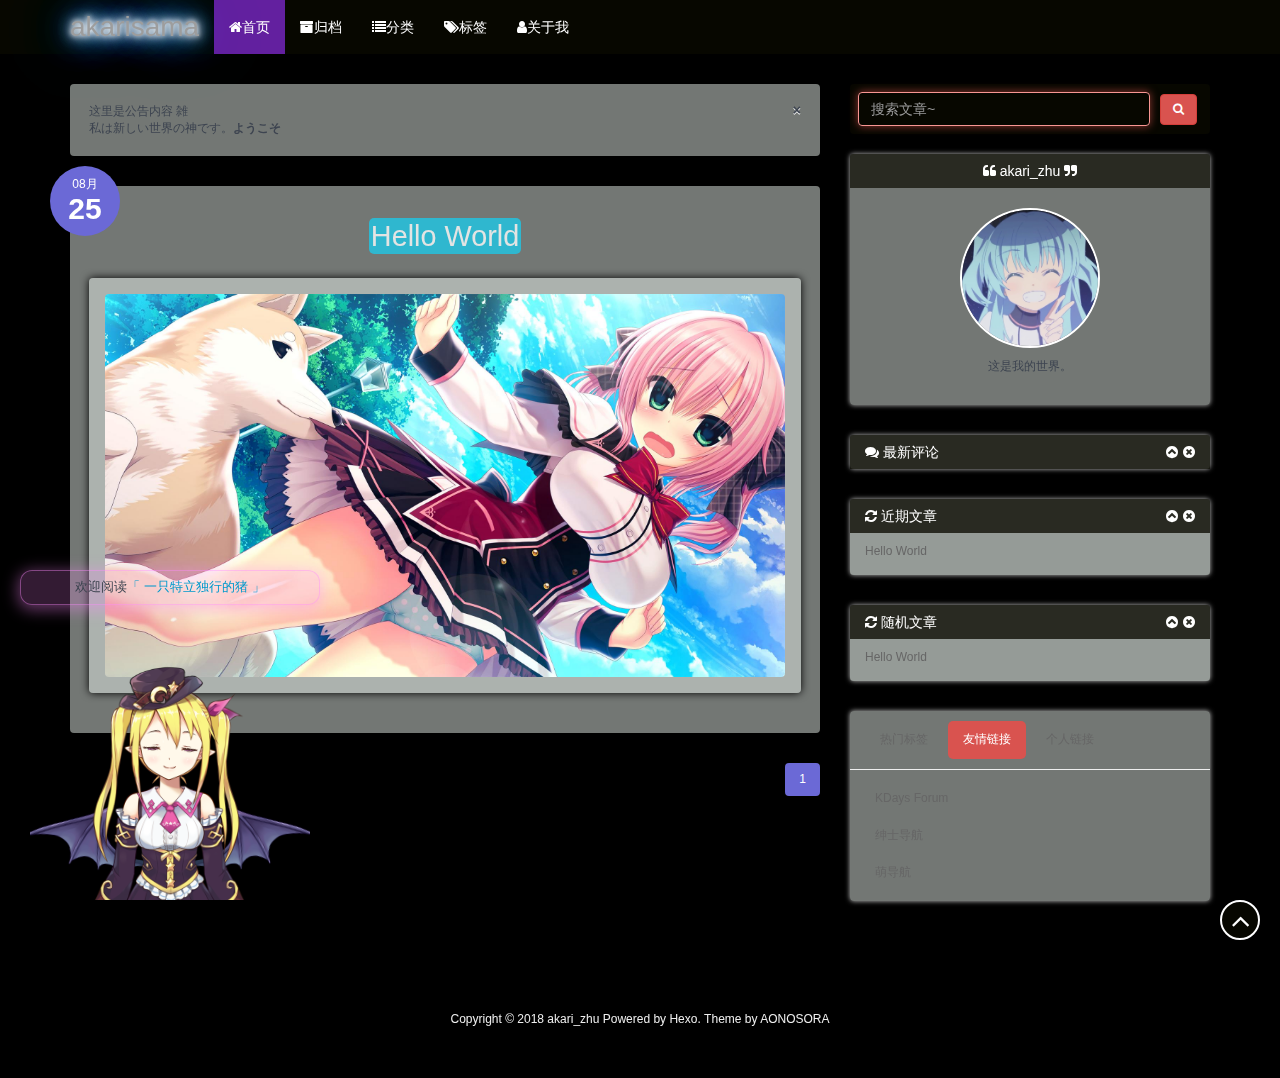
==== index.html @ c204be50 "Site updated: 2018-08-31 14:26:23" ====
<!DOCTYPE html>
<html>
<head>
    <meta charset="UTF-8">
    <meta name="viewport" content="width=device-width, initial-scale=1, maximum-scale=1">
    <meta name="author" content="akari_zhu">
    
    <meta name="description" content="这是我的世界。">
    
    
    
    
    
    
    <title>一只特立独行的猪</title>
    <link href=”https://akarisama.github.io“ rel=”prefetch” />
    <link href="/imgs/favicon.ico" rel="icon" type="image/x-ico">
    <link rel="stylesheet" href="/css/bootstrap.min.css">
<link rel="stylesheet" href="/css/aos.css">
<link rel="stylesheet" href="/css/style.css">
    <script src="/js/jquery.min.js"></script>
    <script src="/js/bootstrap.min.js"></script>
    <script src="/js/aos.js"></script>
    <script src="/js/highslide/highslide-full.min.js"></script>
    <link rel="stylesheet" href="/js/highslide/highslide.css">
    <link rel="stylesheet" href="/live2d/css/live2d.css" />
    <style type="text/css">
        @media (max-width: 768px) {
            body {
                background-color: #f0f0f0;
                background: url('/imgs/xsbg.gif');
                background-attachment: fixed;
            }
        }
    </style>
    
    <!--<script type="text/javascript">
      if (document.images) {
        var avatar = new Image();
        avatar.src = '/imgs/first.jpg'
        var previews = 'preview1.jpg,preview2.jpg,preview3.jpg,preview4.jpg'.split(',')
        var previewsPreLoad = []
        for(var i = 0; i < length; i++) {
          previewsPreLoad.push(new Image())
          previewsPreLoad[previewsPreLoad.length - 1].src = '/imgs/preview' + previews[i]
        }
      }
    </script>-->
</head>
<body>
    <!-- 背景轮播图功能 -->
    <section class="hidden-xs">
    <ul class="cb-slideshow">
        <li><span>天若</span></li>
        <li><span>有情</span></li>
        <li><span>天亦老</span></li>
        <li><span>我为</span></li>
        <li><span>长者</span></li>
        <li><span>续一秒</span></li>
    </ul>
</section>
    <!-- 欧尼酱功能, 谁用谁知道 -->
    
    <div class="gal-menu gal-dropdown">
    <div class="circle" id="gal">
        <div class="ring">
            <a href="https://akarisama.github.io" class="menuItem" style="left: 50%; top: 15%;">首页</a>
            
            <a class="menuItem" style="left: 80.3109%; top: 32.5%;">下一页</a>
            
            <a href="/archives" class="menuItem" style="left: 80.3109%; top: 67.5%;">归档</a>
            <a href="/about" class="menuItem" style="left: 50%; top: 85%;">关于</a>
            <a href="/message" class="menuItem" style="left: 19.6891%; top: 67.5%;">留言板</a>
            
            <a class="menuItem" style="left: 19.6891%; top: 32.5%;">上一页</a>
            
        </div>
        <!--点击声音的开关-->
        <!-- <audio id="audio" src="/imgs/oni.mp3"></audio> -->
    </div>
</div>
    
    <header class="navbar navbar-inverse" id="gal-header">
    <div class="container">
        <div class="navbar-header">
            <button type="button" class="navbar-toggle collapsed"
                    data-toggle="collapse" data-target=".bs-navbar-collapse"
                    aria-expanded="false">
                <span class="fa fa-lg fa-reorder"></span>
            </button>
            <a href="https://akarisama.github.io">
                
                <style>
                    #gal-header .navbar-brand {
                        height: 54px;
                        line-height: 24px;
                        font-size: 28px;
                        opacity: 1;
                        background-color: rgba(0,0,0,0);
                        text-shadow: 0 0 5px #fff,0 0 10px #fff,0 0 15px #fff,0 0 20px #228DFF,0 0 35px #228DFF,0 0 40px #228DFF,0 0 50px #228DFF,0 0 75px #228DFF;
                    }
                </style>
                <!-- 这里使用文字(navbar_text or config.title) -->
                <div class="navbar-brand">akarisama</div>
                
            </a>
        </div>
        <div class="collapse navbar-collapse bs-navbar-collapse">
            <ul class="nav navbar-nav" id="menu-gal">
                
                
                <li class="current">
                    <a href="/">
                        <i class="fa fa-home"></i>首页
                    </a>
                </li>
                
                
                
                <li class="">
                    <a href="/archives">
                        <i class="fa fa-archive"></i>归档
                    </a>
                </li>
                
                
                
                
                <li class="">
                    <a href="/categories">
                        <i class="fa fa-list"></i>分类
                    </a>
                </li>
                
                
                
                
                
                <li class="">
                    <a href="/tags">
                        <i class="fa fa-tags"></i>标签
                    </a>
                </li>
                
                
                
                
                <li class="">
                    <a href="/about">
                        <i class="fa fa-user"></i>关于我
                    </a>
                </li>
                
                
            </ul>
        </div>
    </div>
</header>
    <div id="gal-body">
    <!-- 点击特效 -->
    <canvas class="fireworks" width="2794" height="1884" style="position: fixed;left: 0;top: 0;z-index: 1; pointer-events: none;" ></canvas>
    <script type="text/javascript" src="/custom/anime.min.js"></script>
    <script type="text/javascript" src="/custom/fireworks.js"></script>
        <div class="container">
            <div class="row">
                <div class="col-md-8 gal-right" id="mainstay">
                    
<div class="alert well fade in" id="gal-issue" role="alert">
    <!-- TODO 添加关闭公告框功能 -->
    <button type="button" class="close" data-dismiss="alert">×</button>
    <!-- 这里自行配置公告内容 -->
    这里是公告内容 雑
    <br>
    私は新しい世界の神です。<strong>ようこそ</strong>
    <!-- 自行配置公告内容结束 -->
</div>

<div id="article-list">
     
     
     <div class="article well clearfix article-body article-excerpt" data-aos="flip-up">
    
    <div class="data-article hidden-xs">
        <span class="month">08月</span>
        <span class="day">25</span>
    </div>
    <!-- 大型设备文章 -->
    <section class="hidden-xs">
        <div class="title-article">
            <h1>
                <a href="/2018/08/25/hello-world/">
                    <span>Hello World</span>
                </a>
            </h1>
        </div>
        <div class="tag-article">
            
            
            <!-- TODO 添加评论统计 -->
            <!--<span class="label label-gal">
                <i class="fa fa-comments"></i>
                <a href="/2018/08/25/hello-world/#comments">739</a>
            </span>-->
        </div>
        <div class="alert alert-gal article-body content-article">
            <div class="item">
                <a href="/2018/08/25/hello-world/">
                    <div class="img">
                        
                        <img src="/imgs/preview/preview3.jpg" alt="Hello World">
                    </div>
                    <div class="info">
                        
                    </div>
                </a>
            </div>
        </div>
    </section>
    <section class="visible-xs">
        <div class="title-article">
            <center>
                <h4>
                    <a href="/2018/08/25/hello-world/">
                        <span>Hello World</span>
                    </a>
                </h4>
            </center>
        </div>
        <p></p>
        <center>
            <i class="fa fa-calendar"></i> 2018-08-25
        </center>
        <p></p>
        <p></p>
        <center>
            
            
        </center>
        <p></p>
        <div class="alert alert-gal article-body content-article">
            <p style="text-align: center;">
                <a href="/2018/08/25/hello-world/">
                    
                    <img src="/imgs/preview/preview3.jpg" alt="Hello World">
                </a>
            </p>
        </div>
        
        <a class="btn btn-danger pull-right read-more btn-block" href="/2018/08/25/hello-world/">
            阅读全文
            <!--<span class="badge">739</span>-->
        </a>
    </section>
</div>
     
</div>
<!-- 前方最多7个 < 1 2 3 4 5 6 -->
<!-- 前方超过第7页则分为 < 1 ... (n - 3) (n - 2) (n - 1) n, 此时前面为固定的6个 -->

<!-- 后方最多8个 (n + 1) 到 (n + 7) > -->
<!-- 如果末页和当前页相差超过7, 此时后面为固定的6个, (n + 1) (n + 2) (n + 3) ... total > -->



<div id="gal-pagination" class="clearfix">
    <ul class="pagination pagination-gal pull-right">
        
        
        
        
        <li class="current">
            <span>1</span>
        </li>
        
        
        
        
    </ul>
</div>

                </div>
                <aside class="col-md-4 gal-left" id="sidebar">
    <!-- 此为sidebar的搜索框, 非搜索结果页面 -->
<aside id="sidebar-search">
    <div class="search hidden-xs" data-aos="fade-up" data-aos-duration="2000">
        <form class="form-inline clearfix" id="search-form" method="get"
              action="/search/index.html">
            <input type="text" name="s" class="form-control" id="searchInput" placeholder="搜索文章~">
            <button class="btn btn-danger btn-gal" type="submit">
                <i class="fa fa-search"></i>
            </button>
        </form>
    </div>
</aside>
    <aside id="sidebar-author">
    <div class="panel panel-gal" data-aos="flip-right" data-aos-duration="3000">
        <div class="panel-heading" style="text-align: center">
            <i class="fa fa-quote-left"></i>
            akari_zhu
            <i class="fa fa-quote-right"></i>
        </div>
        <div class="author-panel text-center">
            <img src="/imgs/first.jpg" width="140" height="140"
                 alt="个人头像" class="author-image">
            <p class="author-description"><p>这是我的世界。</p>
</p>
        </div>
    </div>
</aside>
    
    <aside id="sidebar-recent_comments">
    <div class="panel panel-gal recent hidden-xs" data-aos="fade-up" data-aos-duration="2000">
        <div class="panel-heading">
            <i class="fa fa-comments"></i>
            最新评论
            <i class="fa fa-times-circle panel-remove"></i>
            <i class="fa fa-chevron-circle-up panel-toggle"></i>
        </div>
        <ul class="list-group list-group-flush"></ul>
    </div>
</aside>
    
    <!-- 要配置好leancloud才能开启此小工具 -->
    
    
    <aside id="sidebar-recent_posts">
    <div class="panel panel-gal recent hidden-xs" data-aos="fade-up" data-aos-duration="2000">
        <div class="panel-heading">
            <i class="fa fa-refresh"></i>
            近期文章
            <i class="fa fa-times-circle panel-remove"></i>
            <i class="fa fa-chevron-circle-up panel-toggle"></i>
        </div>
        <ul class="list-group list-group-flush">
            
            <li class="list-group-item">
                <span class="post-title">
                    <a href="/2018/08/25/hello-world/">Hello World</a>
                </span>
            </li>
            
        </ul>
    </div>
</aside>
    
    
    <aside id="sidebar-rand_posts">
    <div class="panel panel-gal recent hidden-xs" data-aos="fade-up" data-aos-duration="2000">
        <div class="panel-heading">
            <i class="fa fa-refresh"></i>
            随机文章
            <i class="fa fa-times-circle panel-remove"></i>
            <i class="fa fa-chevron-circle-up panel-toggle"></i>
        </div>
        <ul class="list-group list-group-flush">
            
            
            <li class="list-group-item">
                <span class="post-title">
                    <a href="/2018/08/25/hello-world/">Hello World</a>
                </span>
            </li>
            
        </ul>
    </div>
</aside>
    
    
    <aside id="gal-sets">
        <div class="panel panel-gal hidden-xs" data-aos="fade-up" data-aos-duration="2000">
            <ul class="nav nav-pills pills-gal">
                <li class="">
                    <a href="/index.html#sidebar-tags" data-toggle="tab" id="tags-tab">热门标签</a>
                </li>
                <li class="">
                    <a href="/index.html#sidebar-friend-links" data-toggle="tab" id="friend-links-tab">友情链接</a>
                </li>
                <li class="">
                    <a href="/index.html#sidebar-links" data-toggle="tab" id="links-tab">个人链接</a>
                </li>
            </ul>
            <div class="tab-content">
                <div class="cloud-tags tab-pane nav bs-sidenav fade" id="sidebar-tags">
    
</div>
                <div class="friend-links tab-pane nav bs-sidenav fade" id="sidebar-friend-links">
    
    <li>
        <a href="http://kdays.net/days/" target="_blank">KDays Forum</a>
    </li>
    
    <li>
        <a href="http://www.gal123.com/" target="_blank">绅士导航</a>
    </li>
    
    <li>
        <a href="http://www.moe123.com/" target="_blank">萌导航</a>
    </li>
    
</div>
                <div class="links tab-pane nav bs-sidenav fade" id="sidebar-links">
    
    <li>
        <a href="https://github.com/akarisama/" target="_blank">My Github</a>
    </li>
    
    <li>
        <a href="https://www.weibo.com/u/2184619261/home?wvr=5&amp;lf=reg" target="_blank">个人微博</a>
    </li>
    
    <li>
        <a href="https://space.bilibili.com/4157737/#/" target="_blank">B站</a>
    </li>
    
</div>
            </div>
        </div>
    </aside>
    
</aside>
            </div>
        </div>
    </div>
    <div id="landlord">
        <div class="message" style="opacity:0"></div>
<!--     <div class="waifu-tips"></div> -->
        <canvas id="live2d" width="280" height="250" class="live2d"></canvas>
        <div class="hide-button">隐藏</div>
    </div>
    <footer id="gal-footer">
    <div class="container">
        Copyright © 2018 akari_zhu Powered by <a href="https://hexo.io/" target="_blank">Hexo</a>.&nbsp;Theme by <a href="https://github.com/ZEROKISEKI" target="_blank">AONOSORA</a>
    </div>
</footer>

<!-- 回到顶端 -->
<div id="gal-gotop">
    <i class="fa fa-angle-up"></i>
</div>
<script type="text/javascript">
    var message_Path = '/live2d/'
    var home_Path = 'https://haremu.com/'  //此处修改为你的域名，必须带斜杠
</script>
<script type="text/javascript" src="/live2d/js/live2d.js"></script>
<script type="text/javascript" src="/live2d/js/message.js"></script>
<!-- <script async src="/live2d/js/waifu-tips.js"></script> -->
<script type="text/javascript">
    loadlive2d("live2d", "/live2d/model/tia/model.json");
</script>
</body>
<script src="/js/activate-power-mode.js"></script>
<script>

    // 配置highslide
	hs.graphicsDir = '/js/highslide/graphics/'
    hs.outlineType = "rounded-white";
    hs.dimmingOpacity = 0.8;
    hs.outlineWhileAnimating = true;
    hs.showCredits = false;
    hs.captionEval = "this.thumb.alt";
    hs.numberPosition = "caption";
    hs.align = "center";
    hs.transitions = ["expand", "crossfade"];
    hs.lang.number = '共%2张图, 当前是第%1张';
    hs.addSlideshow({
      interval: 5000,
      repeat: true,
      useControls: true,
      fixedControls: "fit",
      overlayOptions: {
        opacity: 0.75,
        position: "bottom center",
        hideOnMouseOut: true
      }
    })

    // 初始化aos
    AOS.init({
      duration: 1000,
      delay: 0,
      easing: 'ease-out-back'
    });

</script>
<script>
	POWERMODE.colorful = 'true';    // make power mode colorful
	POWERMODE.shake = 'true';       // turn off shake
	// TODO 这里根据具体情况修改
	document.body.addEventListener('input', POWERMODE);
</script>
<script>
    window.slideConfig = {
      prefix: '/imgs/slide/background',
      ext: 'jpg',
      maxCount: '6'
    }
</script>
<script src="/js/hs.js"></script>
<script src="/js/blog.js"></script>

<script src="/js/oni.js"></script>



<script src="https://imsun.github.io/gitment/dist/gitment.browser.js"></script>
<script>
    if(window.commentConfig) {
      window.commentConfig.id = ''
      window.commentConfig.owner = 'akarisama'
      window.commentConfig.repo = 'comment_save'
      window.commentConfig.client_id = '38fc7bff6078c5baf98a'
      window.commentConfig.client_secret = 'c1b37ff7eff4ff0f193bd52c40edcd453abcc66d'
      window.commentConfig.redirect_uri = ''
    } else {
      window.commentConfig = {
      	id: '',
        owner: 'akarisama',
        repo: 'comment_save',
        client_id: '38fc7bff6078c5baf98a',
        client_secret: 'c1b37ff7eff4ff0f193bd52c40edcd453abcc66d',
        redirect_uri: ''
      }
    }
</script>
<script src="/js/comment/gitment.js"></script>

</html>
---- js/highslide/highslide.css ----
/**
* @file: highslide.css 
* @version: 5.0.0
*/
.highslide {
	outline: none;
}

.highslide-wrapper {
	color: #333;
}

.highslide-wrapper a {
	color: #3B5998;
	text-decoration: none;
}

.highslide-wrapper a:hover {
	text-decoration: underline;
}

.highslide-image {
	cursor: url(graphics/zoomin.cur),pointer;
	outline: none;
}

.highslide-active-anchor img {
	visibility: hidden;
}

.highslide-wrapper {
	background: white;
}

.highslide-caption {
	display: none;
	border: 2px solid white;
	border-top: none;
	font-family: Verdana,Helvetica;
	font-size: 10px;
	padding: 5px;
	background-color: white;
}

.highslide-loading {
	display: block;
	color: black;
	font-size: 8pt;
	font-family: sans-serif;
	font-weight: bold;
	text-decoration: none;
	padding: 2px;
	border: 1px solid black;
	background-color: white;
	padding-left: 22px;
	background-image: url(graphics/loader.white.gif);
	background-repeat: no-repeat;
	background-position: 3px 1px;
}

a.highslide-credits,a.highslide-credits i {
	padding: 2px;
	color: silver;
	text-decoration: none;
	font-size: 10px;
}

a.highslide-credits:hover,a.highslide-credits:hover i {
	color: white;
	background-color: gray;
}

a.highslide-full-expand {
	background: url(graphics/fullexpand.gif) no-repeat;
	display: block;
	margin: 0 10px 10px 0;
	width: 34px;
	height: 34px;
}

.highslide-display-block {
	display: block;
}

.highslide-display-none {
	display: none;
}

.highslide-html {
	background-color: white;
}

.highslide-html-blur {
}

.highslide-html-content {
	position: absolute;
	display: none;
}

.highslide-loading {
	display: block;
	color: black;
	font-size: 8pt;
	font-family: sans-serif;
	font-weight: bold;
	text-decoration: none;
	padding: 2px;
	border: 1px solid black;
	background-color: white;
	padding-left: 22px;
	background-image: url(graphics/loader.white.gif);
	background-repeat: no-repeat;
	background-position: 3px 1px;
}

a.highslide-credits,a.highslide-credits i {
	padding: 2px;
	color: silver;
	text-decoration: none;
	font-size: 10px;
}

a.highslide-credits:hover,a.highslide-credits:hover i {
	color: white;
	background-color: gray;
}

.highslide-wrapper {
	background-color: white;
}

.highslide-wrapper .highslide-html-content {
	width: 300px;
	padding: 5px;
}

.highslide-wrapper .highslide-header div {
}

.highslide-wrapper .highslide-header ul {
	margin: 0;
	padding: 0;
	text-align: right;
}

.highslide-wrapper .highslide-header ul li {
	display: inline;
	padding-left: 1em;
}

.highslide-wrapper .highslide-header ul li.highslide-previous,.highslide-wrapper .highslide-header ul li.highslide-next {
	display: none;
}

.highslide-wrapper .highslide-header a {
	font-weight: bold;
	color: gray;
	text-transform: uppercase;
	text-decoration: none;
}

.highslide-wrapper .highslide-header a:hover {
	color: black;
}

.highslide-wrapper .highslide-header .highslide-move a {
	cursor: move;
}

.highslide-wrapper .highslide-footer {
	height: 11px;
}

.highslide-wrapper .highslide-footer .highslide-resize {
	float: right;
	height: 11px;
	width: 11px;
	background: url(graphics/resize.gif);
}

.highslide-wrapper .highslide-body {
}

.highslide-move {
	cursor: move;
}

.highslide-resize {
	cursor: nw-resize;
}

.highslide-display-block {
	display: block;
}

.highslide-display-none {
	display: none;
}

.highslide-number {
	color: gray;
	font-size: 12px;
	margin-bottom: 3px;
}

.highslide-container div {
	font-family: "\5FAE\8F6F\96C5\9ED1",Verdana,Helvetica;
}

.highslide {
	outline: none;
}

.highslide-wrapper {
	color: #333;
	background: #FFF;
	background-color: #FFF;
}

.highslide-wrapper a {
	color: #3B5998;
	text-decoration: none;
}

.highslide-wrapper a:hover {
	text-decoration: underline;
}

.highslide-image {
	cursor: url(graphics/zoomin.cur),pointer;
	outline: none;
}

.highslide-active-anchor img {
	visibility: hidden;
}

.highslide-caption {
	display: none;
	border: 2px solid #FFF;
	border-top: none;
	font-size: 14px;
	background-color: #FFF;
	padding: 5px;
	text-align: center;
}

.highslide-loading {
	display: block;
	color: #000;
	font-size: 12px;
	font-weight: 700;
	text-decoration: none;
	border: 1px solid #000;
	background-color: #FFF;
	background-image: url(graphics/loader.white.gif);
	background-repeat: no-repeat;
	background-position: 3px 1px;
	padding: 2px 2px 2px 22px;
}

a.highslide-credits,a.highslide-credits i {
	color: silver;
	text-decoration: none;
	font-size: 10px;
	padding: 2px;
}

a.highslide-credits:hover,a.highslide-credits:hover i {
	color: #FFF;
	background-color: gray;
}

a.highslide-full-expand {
	background: url(graphics/fullexpand.gif) no-repeat;
	display: block;
	width: 34px;
	height: 34px;
	margin: 0 10px 10px 0;
}

.highslide-display-block {
	display: block;
}

.highslide-html {
	background-color: #FFF;
}

.highslide-html-content {
	position: absolute;
	display: none;
}

.highslide-wrapper .highslide-html-content {
	width: 300px;
	padding: 5px;
}

.highslide-wrapper .highslide-header ul {
	text-align: right;
	margin: 0;
	padding: 0;
}

.highslide-wrapper .highslide-header ul li {
	display: inline;
	padding-left: 1em;
}

.highslide-wrapper .highslide-header a {
	font-weight: 700;
	color: gray;
	text-transform: uppercase;
	text-decoration: none;
}

.highslide-wrapper .highslide-header a:hover {
	color: #000;
}

.highslide-wrapper .highslide-footer {
	height: 11px;
}

.highslide-wrapper .highslide-footer .highslide-resize {
	float: right;
	height: 11px;
	width: 11px;
	background: url(graphics/resize.gif);
}

.highslide-resize {
	cursor: nw-resize;
}

.highslide-display-none,.highslide-wrapper .highslide-header ul li.highslide-previous,.highslide-wrapper .highslide-header ul li.highslide-next {
	display: none;
}

.highslide-wrapper .highslide-header .highslide-move a,.highslide-move {
	cursor: move;
}

.highslide-controls {
	width: 195px;
	height: 40px;
	background: url(graphics/controlbar-white.gif) 0 -90px no-repeat;
	margin: 20px 15px 10px 0;
}

.highslide-controls ul {
	position: relative;
	left: 15px;
	height: 40px;
	list-style: none;
	margin: 0;
	padding: 0;
	background: url(graphics/controlbar-white.gif) right -90px no-repeat;
}

.highslide-controls li {
	float: left;
	padding: 5px 0;
	margin: 0;
	list-style: none;
}

.highslide-controls a {
	background-image: url(graphics/controlbar-white.gif);
	display: block;
	float: left;
	height: 30px;
	width: 30px;
	outline: none;
}

.highslide-controls a.disabled {
	cursor: default;
}

.highslide-controls a.disabled span {
	cursor: default;
}

.highslide-controls a span {
	display: none;
	cursor: pointer;
}

.highslide-controls .highslide-previous a {
	background-position: 0 0;
}

.highslide-controls .highslide-previous a:hover {
	background-position: 0 -30px;
}

.highslide-controls .highslide-previous a.disabled {
	background-position: 0 -60px !important;
}

.highslide-controls .highslide-play a {
	background-position: -30px 0;
}

.highslide-controls .highslide-play a:hover {
	background-position: -30px -30px;
}

.highslide-controls .highslide-play a.disabled {
	background-position: -30px -60px !important;
}

.highslide-controls .highslide-pause a {
	background-position: -60px 0;
}

.highslide-controls .highslide-pause a:hover {
	background-position: -60px -30px;
}

.highslide-controls .highslide-next a {
	background-position: -90px 0;
}

.highslide-controls .highslide-next a:hover {
	background-position: -90px -30px;
}

.highslide-controls .highslide-next a.disabled {
	background-position: -90px -60px !important;
}

.highslide-controls .highslide-move a {
	background-position: -120px 0;
}

.highslide-controls .highslide-move a:hover {
	background-position: -120px -30px;
}

.highslide-controls .highslide-full-expand a {
	background-position: -150px 0;
}

.highslide-controls .highslide-full-expand a:hover {
	background-position: -150px -30px;
}

.highslide-controls .highslide-full-expand a.disabled {
	background-position: -150px -60px !important;
}

.highslide-controls .highslide-close a {
	background-position: -180px 0;
}

.highslide-controls .highslide-close a:hover {
	background-position: -180px -30px;
}

.highslide-dimming {
	background: #000;
}
---- live2d/css/live2d.css ----
#landlord {
    user-select: none;
    position: fixed;
    left: 30px;
    bottom: 0;
    width: 280px;
    height: 250px;
    z-index: 10000;
    font-size: 0;
    transition: all .3s ease-in-out;
}

#live2d {
    position: relative;
}

.message {
    opacity: 0;
    width: 300px;
    height: auto;
    margin: auto;
    padding: 7px;
    top: -80px;
    left: -10px;
    text-align: center;
    border: 1px solid rgba(255,137,255,.4);
    border-radius: 12px;
    background-color: rgba(255,137,255,.2);
    box-shadow: 0 3px 15px 2px rgba(255,137,255,.4);
    font-size: 13px;
    font-weight: 400;
    text-overflow: ellipsis;
    text-transform: uppercase;
    overflow: hidden;
    position: absolute;
    animation-delay: 5s;
    animation-duration: 50s;
    animation-iteration-count: infinite;
    animation-name: shake;
    animation-timing-function: ease-in-out;
}

.hide-button {
    position: absolute;
    top: 10px;
    right: 0;
    /* bottom: 30px; */
    display: none;
    overflow: hidden;
    /* padding: 4px; */
    width: 60px;
    height: 20px;
    border: 1px solid rgba(255,137,255,.4);
    border-radius: 12px;
    background: rgba(255,137,255,.2);
    box-shadow: 0 3px 15px 2px rgba(255,137,255,.4);
    text-align: center;
    font-size: 12px;
    cursor: pointer;
}

.hide-button:hover {
    border: 1px solid #f4a7b9;
    background: #f4f6f8;
}

@media (max-width: 860px) {
    #landlord {
        display: none;
    }
}

@keyframes shake {
    2% {
        transform: translate(0.5px, -1.5px) rotate(-0.5deg);
    }

    4% {
        transform: translate(0.5px, 1.5px) rotate(1.5deg);
    }

    6% {
        transform: translate(1.5px, 1.5px) rotate(1.5deg);
    }

    8% {
        transform: translate(2.5px, 1.5px) rotate(0.5deg);
    }

    10% {
        transform: translate(0.5px, 2.5px) rotate(0.5deg);
    }

    12% {
        transform: translate(1.5px, 1.5px) rotate(0.5deg);
    }

    14% {
        transform: translate(0.5px, 0.5px) rotate(0.5deg);
    }

    16% {
        transform: translate(-1.5px, -0.5px) rotate(1.5deg);
    }

    18% {
        transform: translate(0.5px, 0.5px) rotate(1.5deg);
    }

    20% {
        transform: translate(2.5px, 2.5px) rotate(1.5deg);
    }

    22% {
        transform: translate(0.5px, -1.5px) rotate(1.5deg);
    }

    24% {
        transform: translate(-1.5px, 1.5px) rotate(-0.5deg);
    }

    26% {
        transform: translate(1.5px, 0.5px) rotate(1.5deg);
    }

    28% {
        transform: translate(-0.5px, -0.5px) rotate(-0.5deg);
    }

    30% {
        transform: translate(1.5px, -0.5px) rotate(-0.5deg);
    }

    32% {
        transform: translate(2.5px, -1.5px) rotate(1.5deg);
    }

    34% {
        transform: translate(2.5px, 2.5px) rotate(-0.5deg);
    }

    36% {
        transform: translate(0.5px, -1.5px) rotate(0.5deg);
    }

    38% {
        transform: translate(2.5px, -0.5px) rotate(-0.5deg);
    }

    40% {
        transform: translate(-0.5px, 2.5px) rotate(0.5deg);
    }

    42% {
        transform: translate(-1.5px, 2.5px) rotate(0.5deg);
    }

    44% {
        transform: translate(-1.5px, 1.5px) rotate(0.5deg);
    }

    46% {
        transform: translate(1.5px, -0.5px) rotate(-0.5deg);
    }

    48% {
        transform: translate(2.5px, -0.5px) rotate(0.5deg);
    }

    50% {
        transform: translate(-1.5px, 1.5px) rotate(0.5deg);
    }

    52% {
        transform: translate(-0.5px, 1.5px) rotate(0.5deg);
    }

    54% {
        transform: translate(-1.5px, 1.5px) rotate(0.5deg);
    }

    56% {
        transform: translate(0.5px, 2.5px) rotate(1.5deg);
    }

    58% {
        transform: translate(2.5px, 2.5px) rotate(0.5deg);
    }

    60% {
        transform: translate(2.5px, -1.5px) rotate(1.5deg);
    }

    62% {
        transform: translate(-1.5px, 0.5px) rotate(1.5deg);
    }

    64% {
        transform: translate(-1.5px, 1.5px) rotate(1.5deg);
    }

    66% {
        transform: translate(0.5px, 2.5px) rotate(1.5deg);
    }

    68% {
        transform: translate(2.5px, -1.5px) rotate(1.5deg);
    }

    70% {
        transform: translate(2.5px, 2.5px) rotate(0.5deg);
    }

    72% {
        transform: translate(-0.5px, -1.5px) rotate(1.5deg);
    }

    74% {
        transform: translate(-1.5px, 2.5px) rotate(1.5deg);
    }

    76% {
        transform: translate(-1.5px, 2.5px) rotate(1.5deg);
    }

    78% {
        transform: translate(-1.5px, 2.5px) rotate(0.5deg);
    }

    80% {
        transform: translate(-1.5px, 0.5px) rotate(-0.5deg);
    }

    82% {
        transform: translate(-1.5px, 0.5px) rotate(-0.5deg);
    }

    84% {
        transform: translate(-0.5px, 0.5px) rotate(1.5deg);
    }

    86% {
        transform: translate(2.5px, 1.5px) rotate(0.5deg);
    }

    88% {
        transform: translate(-1.5px, 0.5px) rotate(1.5deg);
    }

    90% {
        transform: translate(-1.5px, -0.5px) rotate(-0.5deg);
    }

    92% {
        transform: translate(-1.5px, -1.5px) rotate(1.5deg);
    }

    94% {
        transform: translate(0.5px, 0.5px) rotate(-0.5deg);
    }

    96% {
        transform: translate(2.5px, -0.5px) rotate(-0.5deg);
    }

    98% {
        transform: translate(-1.5px, -1.5px) rotate(-0.5deg);
    }

    0%, 100% {
        transform: translate(0, 0) rotate(0);
    }
}
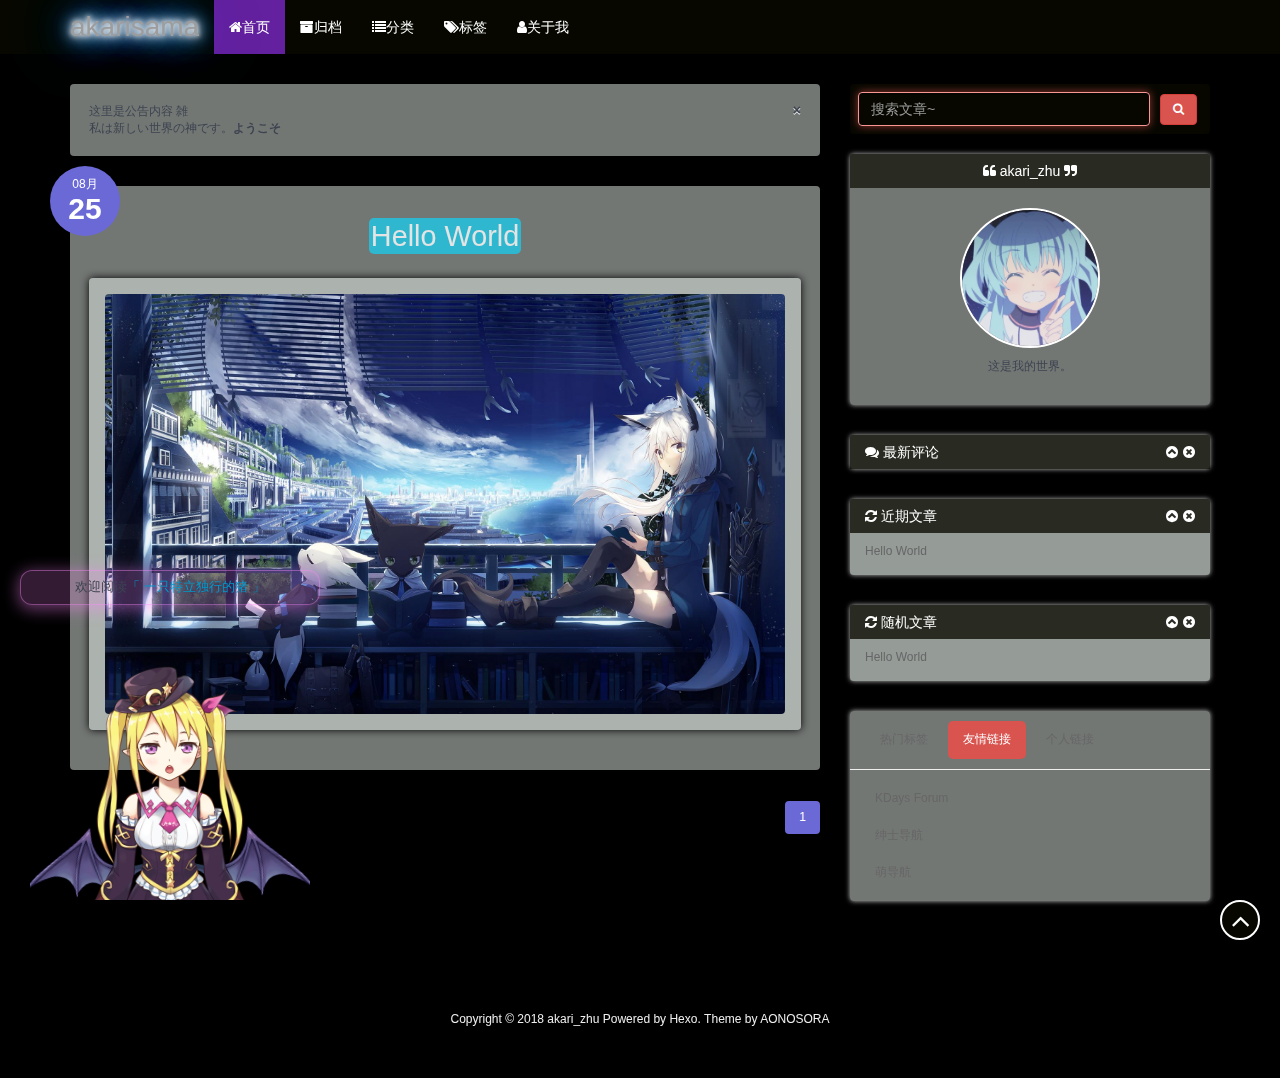
==== commit 29bfd047: "Site updated: 2018-08-31 14:27:08" ====
--- a/index.html
+++ b/index.html
@@ -207,7 +207,7 @@
                 <a href="/2018/08/25/hello-world/">
                     <div class="img">
                         
-                        <img src="/imgs/preview/preview3.jpg" alt="Hello World">
+                        <img src="/imgs/preview/preview2.jpg" alt="Hello World">
                     </div>
                     <div class="info">
                         
@@ -241,7 +241,7 @@
             <p style="text-align: center;">
                 <a href="/2018/08/25/hello-world/">
                     
-                    <img src="/imgs/preview/preview3.jpg" alt="Hello World">
+                    <img src="/imgs/preview/preview2.jpg" alt="Hello World">
                 </a>
             </p>
         </div>
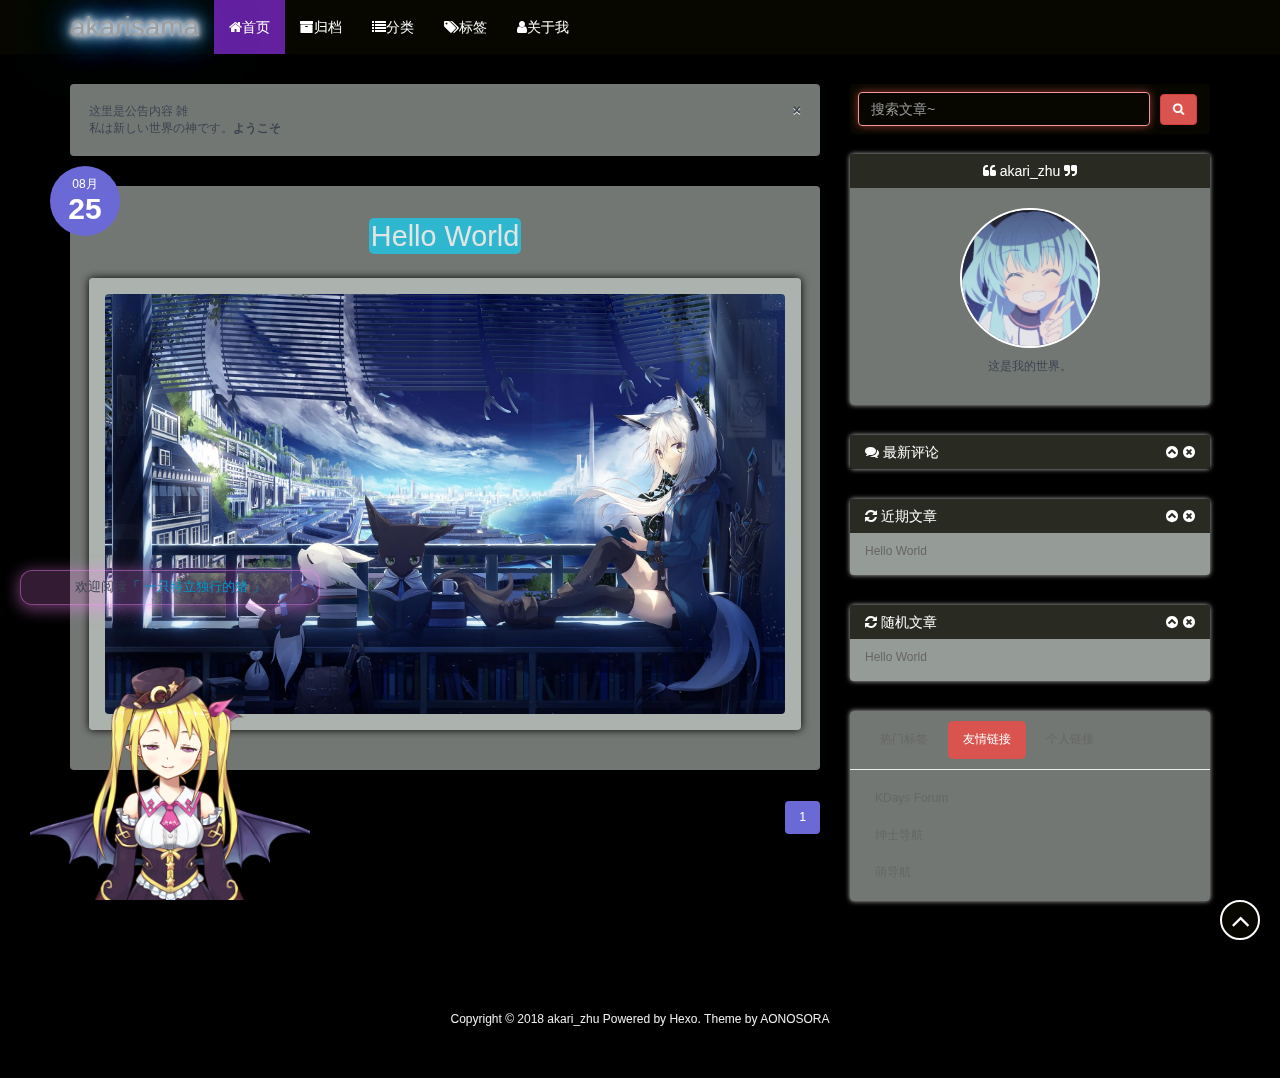
==== commit f31170a0: "Site updated: 2018-08-31 14:28:13" ====
--- a/index.html
+++ b/index.html
@@ -241,7 +241,7 @@
             <p style="text-align: center;">
                 <a href="/2018/08/25/hello-world/">
                     
-                    <img src="/imgs/preview/preview2.jpg" alt="Hello World">
+                    <img src="/imgs/preview/preview1.jpg" alt="Hello World">
                 </a>
             </p>
         </div>
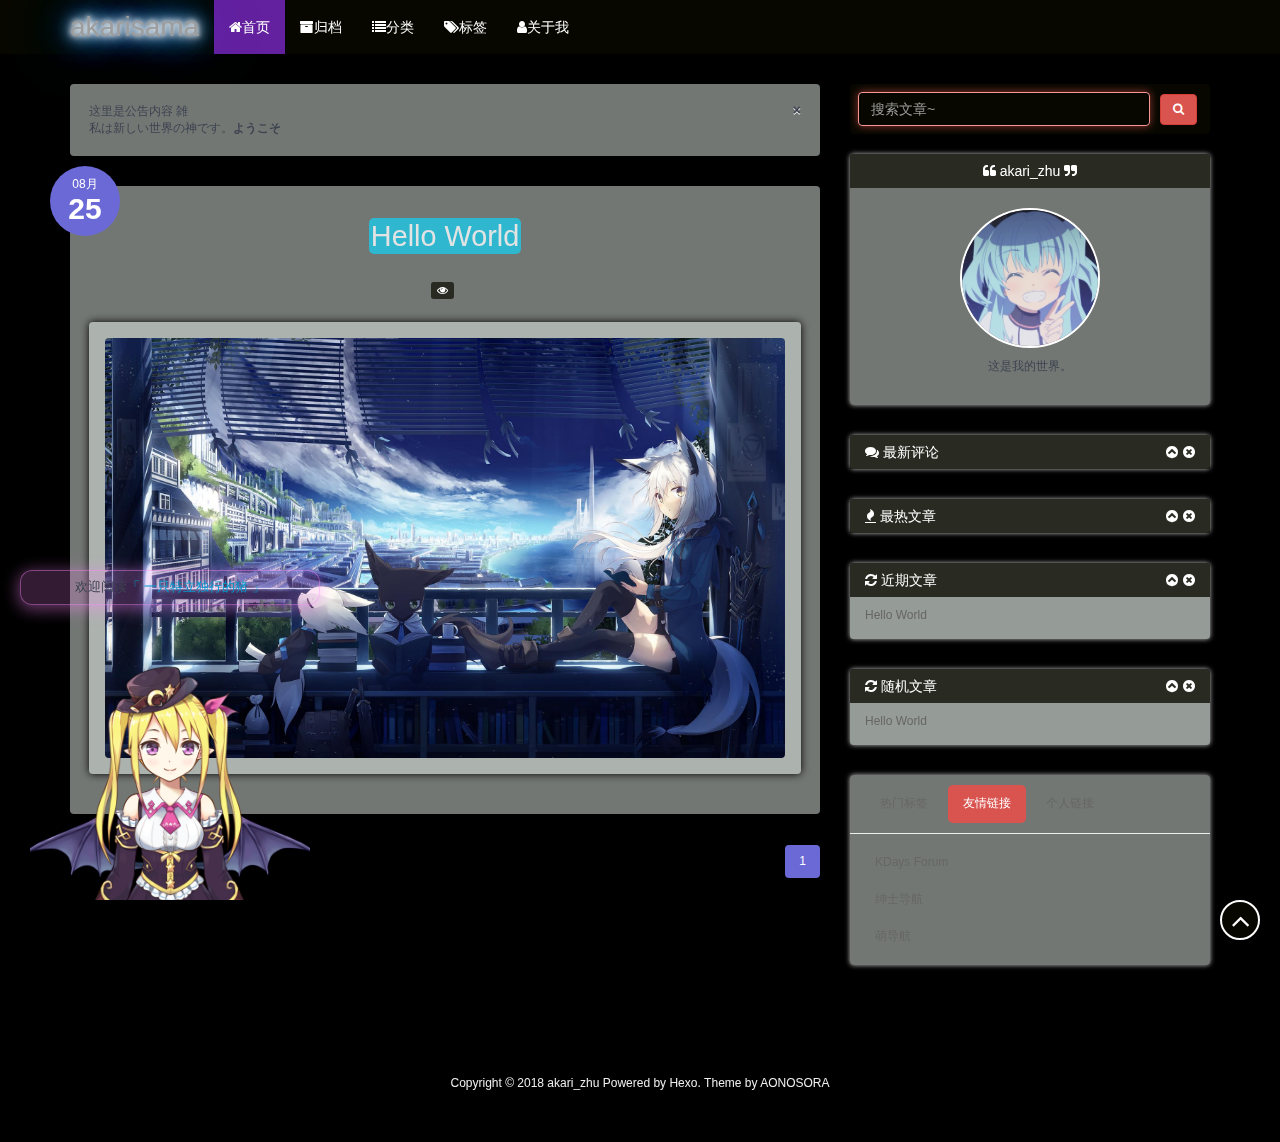
==== commit 5e58fc91: "Site updated: 2018-08-31 15:15:23" ====
--- a/index.html
+++ b/index.html
@@ -33,6 +33,14 @@
             }
         }
     </style>
+    
+    <script src="//cdn1.lncld.net/static/js/3.4.2/av-min.js"></script>
+    <script>
+      AV.init({
+        appId: 'sRVOnxPWviCpgEJlsFw2hHhA-gzGzoHsz',
+        appKey: 'XDvGFqAUSqDQ7b3Ro8Vm9FiU'
+      })
+    </script>
     
     <!--<script type="text/javascript">
       if (document.images) {
@@ -196,6 +204,10 @@
         <div class="tag-article">
             
             
+            <span class="label label-gal">
+                <i class="fa fa-eye"></i>
+            </span>
+            
             <!-- TODO 添加评论统计 -->
             <!--<span class="label label-gal">
                 <i class="fa fa-comments"></i>
@@ -235,6 +247,8 @@
         <center>
             
             
+            <i class="fa fa-eye"></i>
+            
         </center>
         <p></p>
         <div class="alert alert-gal article-body content-article">
@@ -321,6 +335,18 @@
 </aside>
     
     <!-- 要配置好leancloud才能开启此小工具 -->
+    
+    <aside id="sidebar-hot_posts">
+    <div class="panel panel-gal hot hidden-xs" data-aos="fade-up" data-aos-duration="2000">
+        <div class="panel-heading">
+            <i class="fa fa-fire"></i>
+            最热文章
+            <i class="fa fa-times-circle panel-remove"></i>
+            <i class="fa fa-chevron-circle-up panel-toggle"></i>
+        </div>
+        <ul class="list-group list-group-flush"></ul>
+    </div>
+</aside>
     
     
     <aside id="sidebar-recent_posts">
@@ -501,6 +527,12 @@
 <script src="/js/oni.js"></script>
 
 
+<script>
+    window.hot_posts_count = '10'
+    // window.use_leancloud = 'true'
+</script>
+<script src="/js/comment/leancloud.js"></script>
+
 
 <script src="https://imsun.github.io/gitment/dist/gitment.browser.js"></script>
 <script>
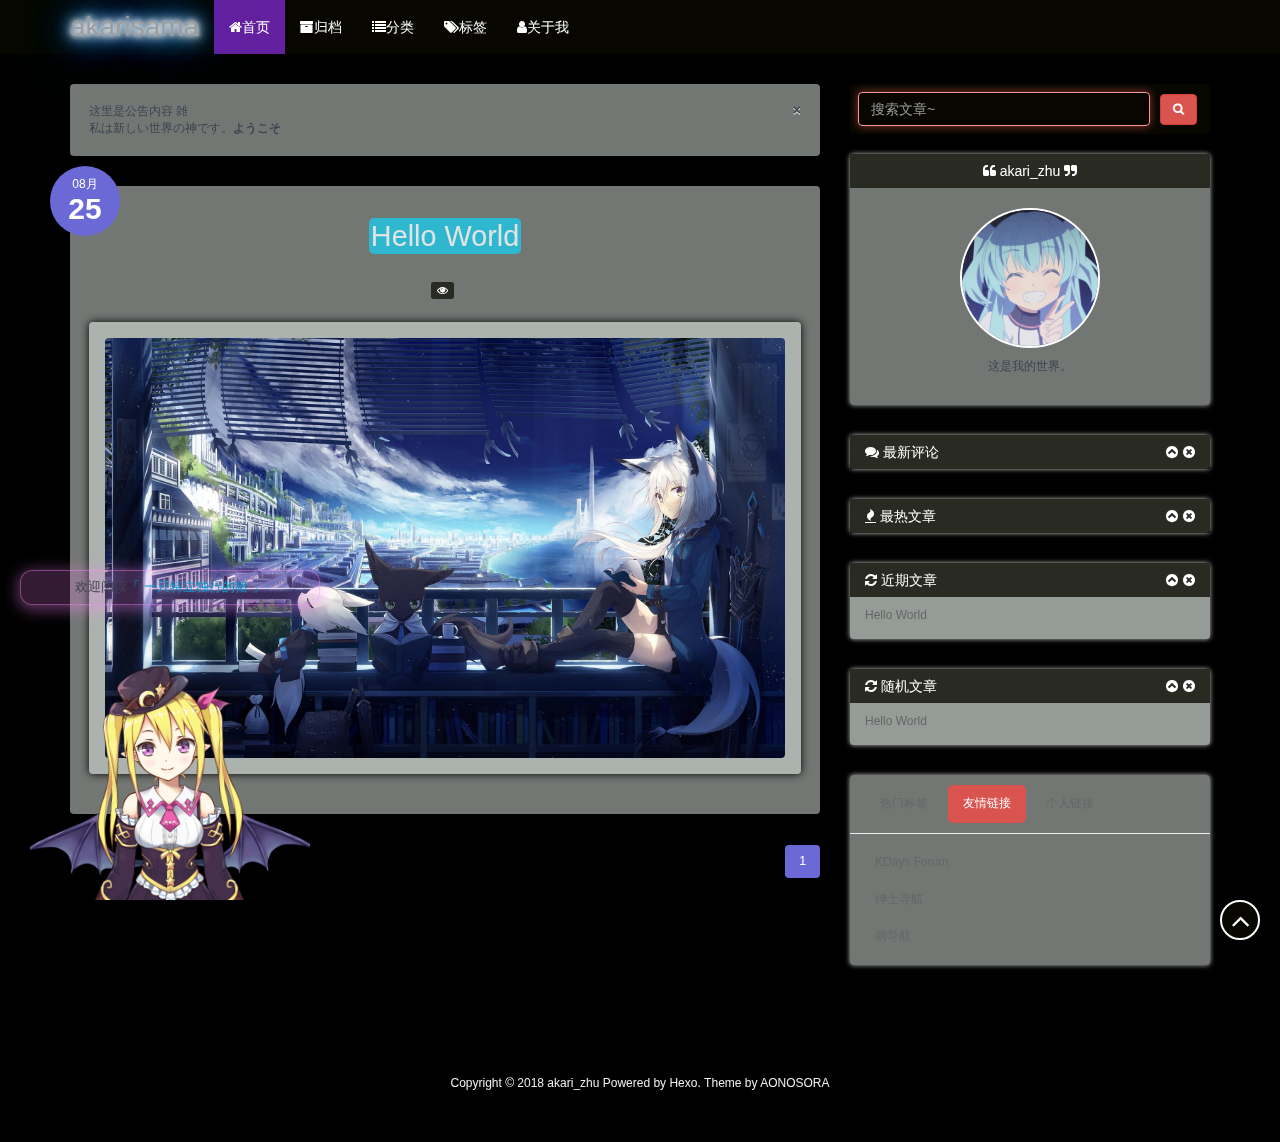
==== commit eac3c03f: "Site updated: 2018-08-31 18:04:03" ====
--- a/index.html
+++ b/index.html
@@ -255,7 +255,7 @@
             <p style="text-align: center;">
                 <a href="/2018/08/25/hello-world/">
                     
-                    <img src="/imgs/preview/preview1.jpg" alt="Hello World">
+                    <img src="/imgs/preview/preview2.jpg" alt="Hello World">
                 </a>
             </p>
         </div>
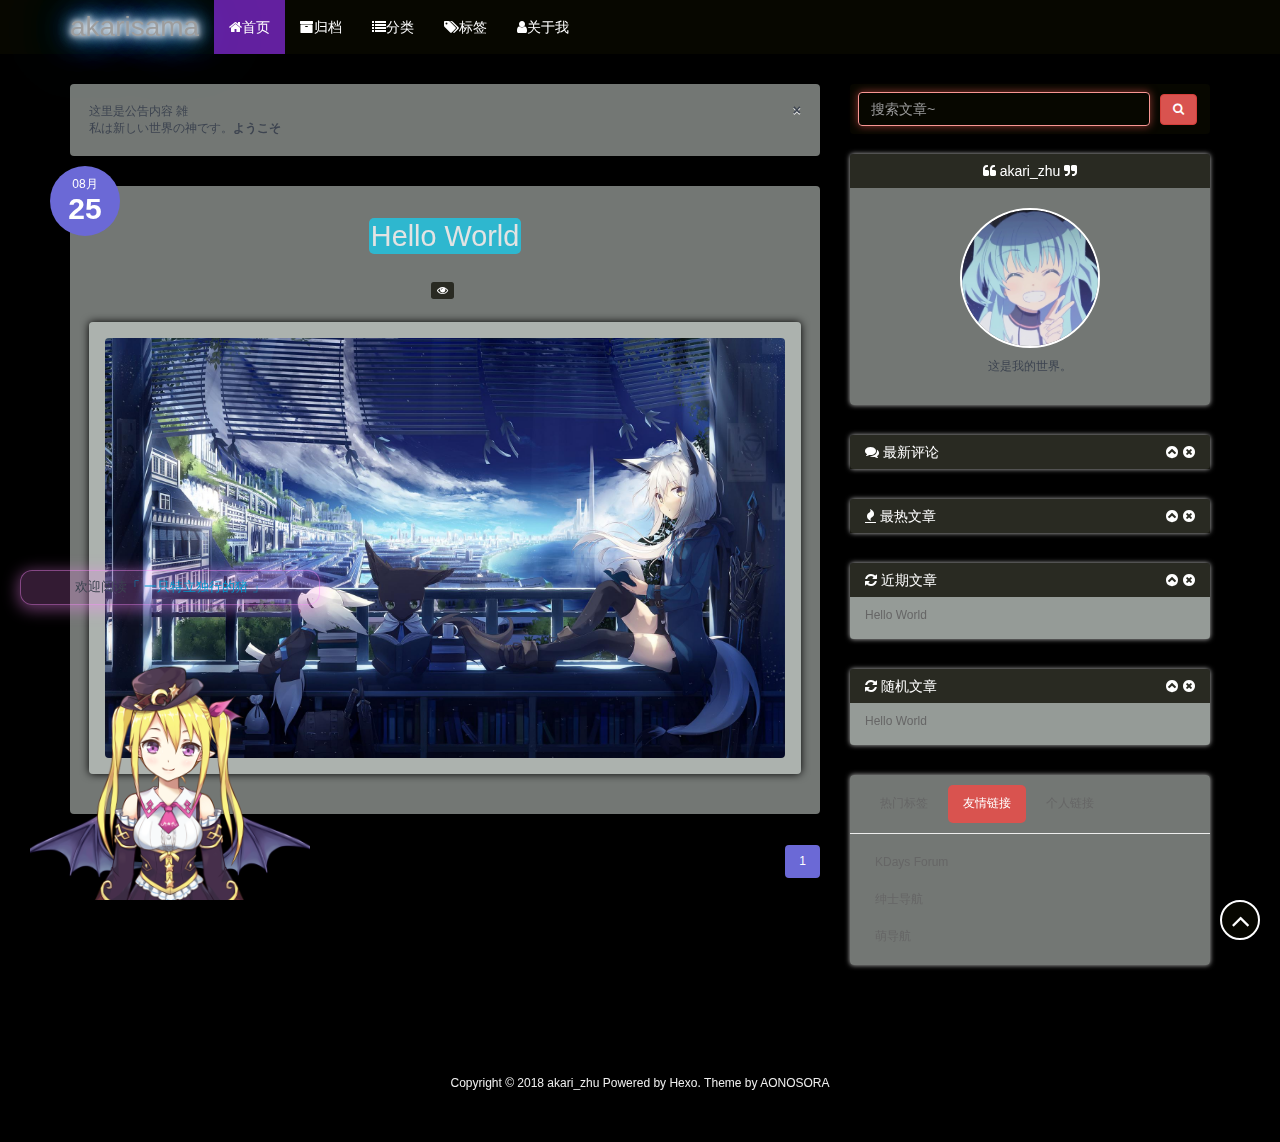
==== commit 72bf45d2: "Site updated: 2018-08-31 18:30:17" ====
--- a/index.html
+++ b/index.html
@@ -255,7 +255,7 @@
             <p style="text-align: center;">
                 <a href="/2018/08/25/hello-world/">
                     
-                    <img src="/imgs/preview/preview2.jpg" alt="Hello World">
+                    <img src="/imgs/preview/preview1.jpg" alt="Hello World">
                 </a>
             </p>
         </div>
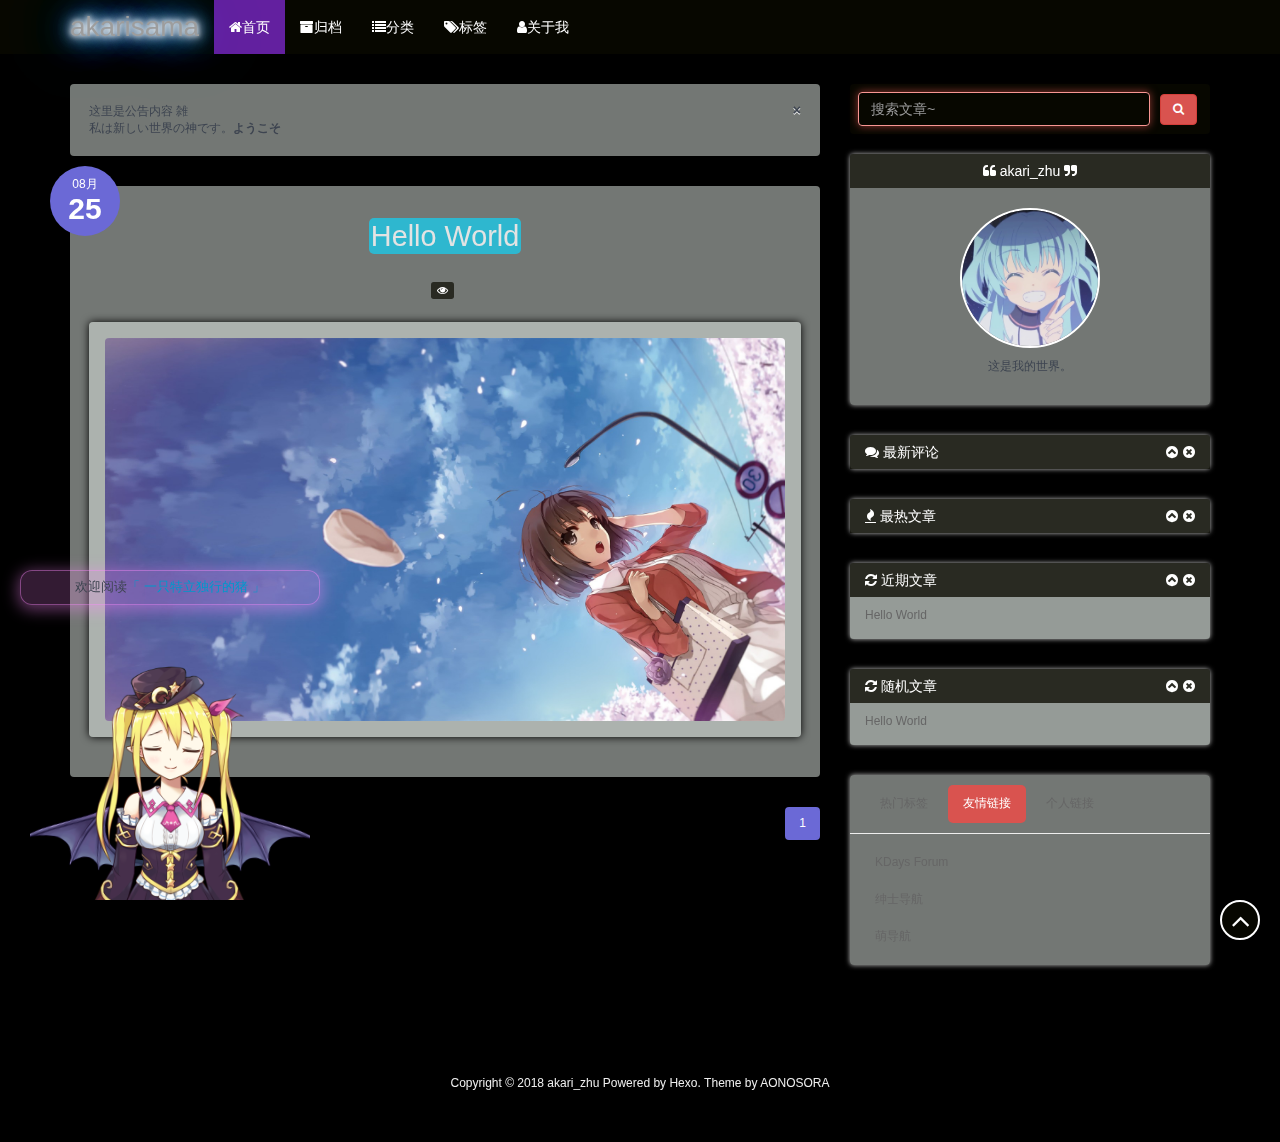
==== commit d4e85d8f: "Site updated: 2018-09-11 21:42:18" ====
--- a/index.html
+++ b/index.html
@@ -219,7 +219,7 @@
                 <a href="/2018/08/25/hello-world/">
                     <div class="img">
                         
-                        <img src="/imgs/preview/preview2.jpg" alt="Hello World">
+                        <img src="/imgs/preview/preview4.jpg" alt="Hello World">
                     </div>
                     <div class="info">
                         
@@ -255,7 +255,7 @@
             <p style="text-align: center;">
                 <a href="/2018/08/25/hello-world/">
                     
-                    <img src="/imgs/preview/preview1.jpg" alt="Hello World">
+                    <img src="/imgs/preview/preview4.jpg" alt="Hello World">
                 </a>
             </p>
         </div>
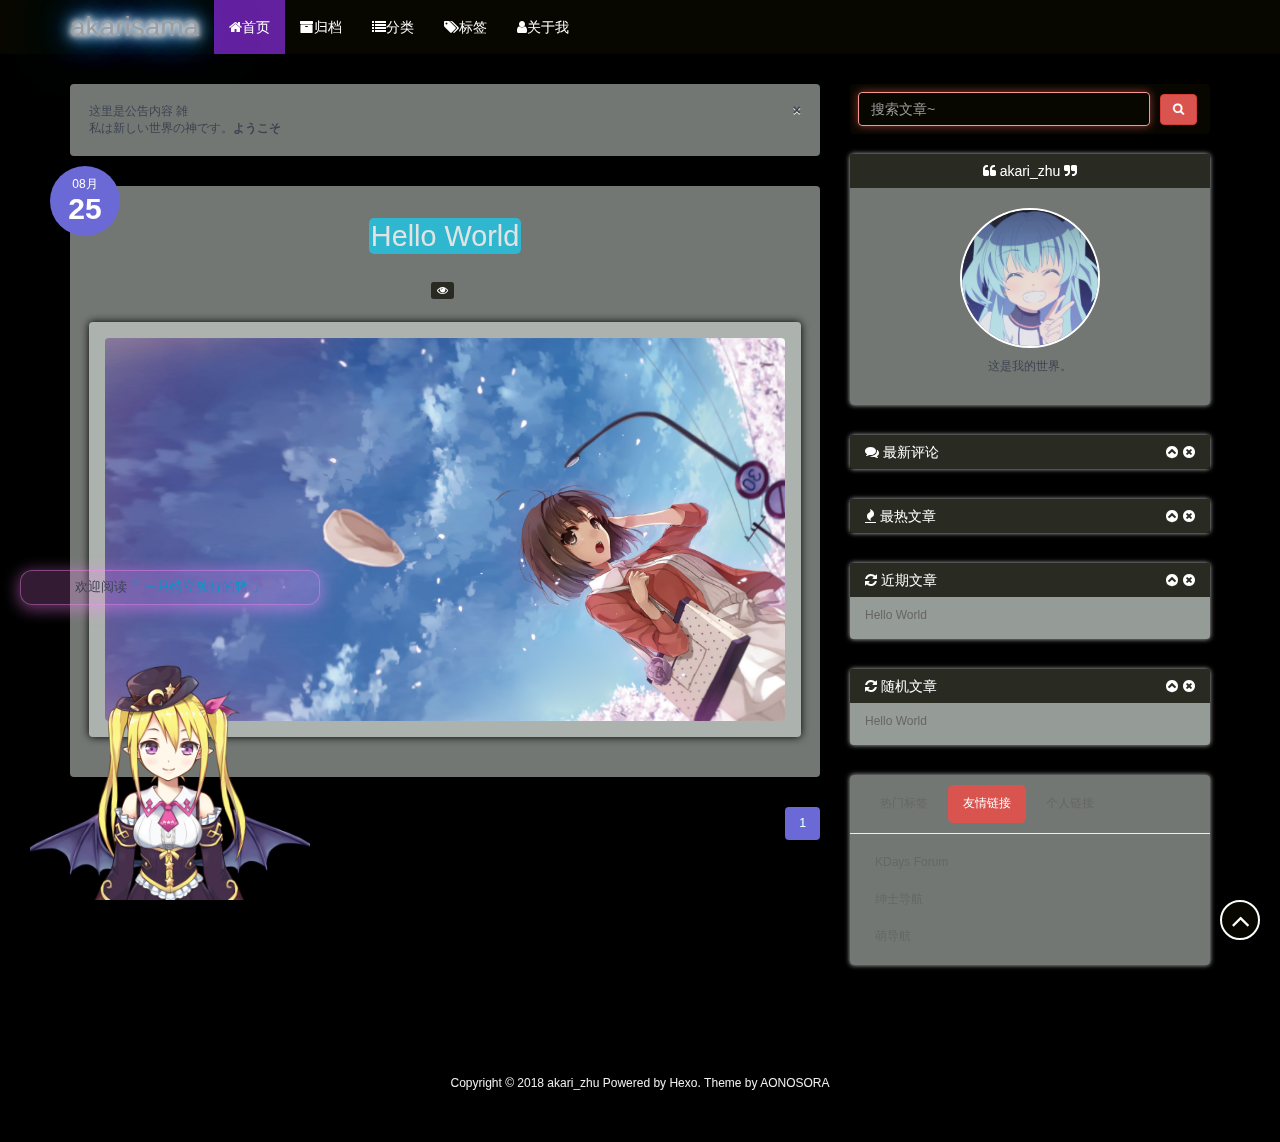
==== commit 83b82075: "Site updated: 2018-09-11 21:45:41" ====
--- a/index.html
+++ b/index.html
@@ -255,7 +255,7 @@
             <p style="text-align: center;">
                 <a href="/2018/08/25/hello-world/">
                     
-                    <img src="/imgs/preview/preview4.jpg" alt="Hello World">
+                    <img src="/imgs/preview/preview3.jpg" alt="Hello World">
                 </a>
             </p>
         </div>
